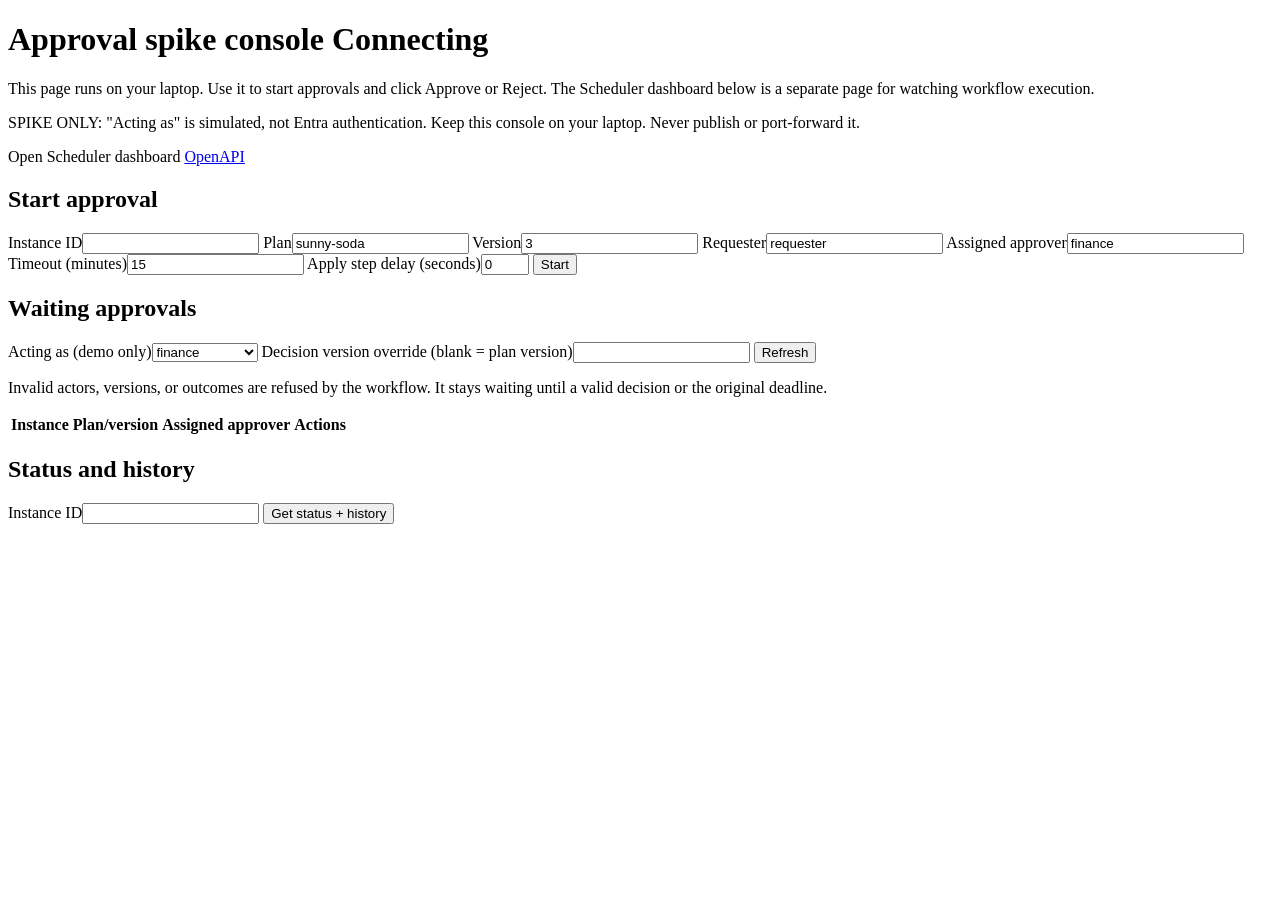
==== src/Approval.Console/wwwroot/index.html @ cd4d0424 "updated doc" ====
<!doctype html>
<html lang="en">
<head>
  <meta charset="utf-8">
  <meta name="viewport" content="width=device-width, initial-scale=1">
  <title>Approval spike console</title>
  <link rel="stylesheet" href="/console.css">
  <script src="/console.js" defer></script>
</head>
<body>
  <header><h1>Approval spike console <span id="environment">Connecting</span></h1>
    <p>This page runs on your laptop. Use it to start approvals and click Approve or Reject.
      The Scheduler dashboard below is a separate page for watching workflow execution.</p>
    <p id="endpoint"></p><p class="warning">SPIKE ONLY: "Acting as" is simulated, not Entra authentication.
      Keep this console on your laptop. Never publish or port-forward it.</p>
    <a id="dashboard" target="_blank" rel="noopener noreferrer">Open Scheduler dashboard</a>
    <a href="/openapi/v1.json" target="_blank" rel="noopener noreferrer">OpenAPI</a>
  </header>
  <main>
    <section><h2>Start approval</h2>
      <form id="start">
        <label>Instance ID<input name="instanceId" id="instance" required></label>
        <label>Plan<input name="planId" value="sunny-soda" required></label>
        <label>Version<input name="version" value="3" type="number" min="1" required></label>
        <label>Requester<input name="requester" value="requester" required></label>
        <label>Assigned approver<input name="approver" value="finance" required></label>
        <label>Timeout (minutes)<input name="timeoutMinutes" value="15" type="number" min="0.001" max="1440" step="any" required></label>
        <label>Apply step delay (seconds)<input name="applyDecisionDelaySeconds" value="0" type="number" min="0" max="60" required></label>
        <button type="submit">Start</button>
      </form>
    </section>
    <section><h2>Waiting approvals</h2>
      <label>Acting as (demo only)<select id="actor">
        <option>finance</option><option>requester</option><option>someone-else</option>
      </select></label>
      <label>Decision version override (blank = plan version)<input id="decision-version" type="number" min="1"></label>
      <button id="refresh" type="button">Refresh</button>
      <p>Invalid actors, versions, or outcomes are refused by the workflow. It stays waiting until a valid decision or the original deadline.</p>
      <table><thead><tr><th>Instance</th><th>Plan/version</th><th>Assigned approver</th><th>Actions</th></tr></thead><tbody id="approvals"></tbody></table>
    </section>
    <section><h2>Status and history</h2>
      <form id="status"><label>Instance ID<input id="status-id" required></label>
        <button type="submit">Get status + history</button></form>
      <p id="message" role="status"></p><pre id="result"></pre>
    </section>
  </main>
</body>
</html>
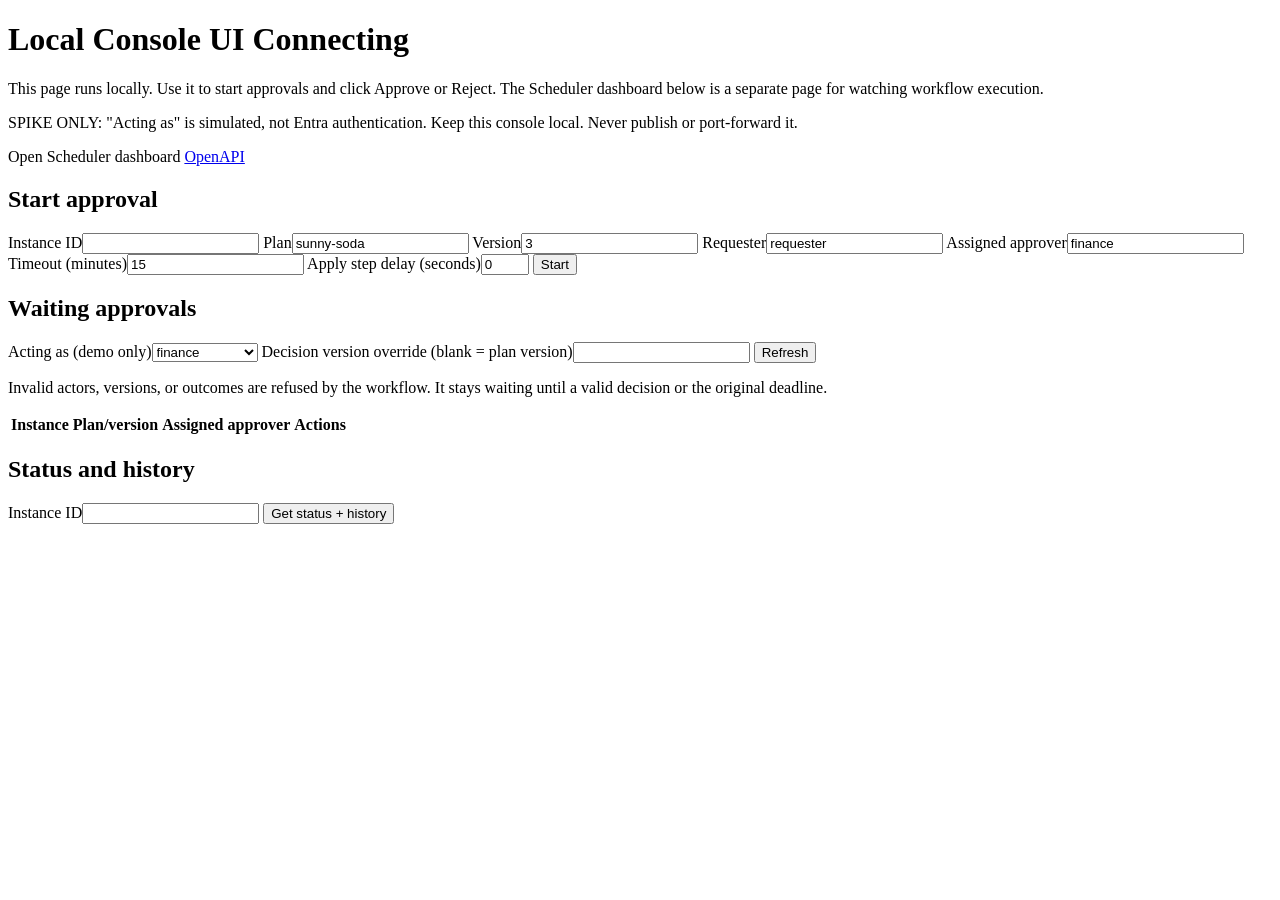
==== commit ae0e7fa2: "updated doc" ====
--- a/src/Approval.Console/wwwroot/index.html
+++ b/src/Approval.Console/wwwroot/index.html
@@ -3,16 +3,16 @@
 <head>
   <meta charset="utf-8">
   <meta name="viewport" content="width=device-width, initial-scale=1">
-  <title>Approval spike console</title>
+  <title>Local Console UI</title>
   <link rel="stylesheet" href="/console.css">
   <script src="/console.js" defer></script>
 </head>
 <body>
-  <header><h1>Approval spike console <span id="environment">Connecting</span></h1>
-    <p>This page runs on your laptop. Use it to start approvals and click Approve or Reject.
+  <header><h1>Local Console UI <span id="environment">Connecting</span></h1>
+    <p>This page runs locally. Use it to start approvals and click Approve or Reject.
       The Scheduler dashboard below is a separate page for watching workflow execution.</p>
     <p id="endpoint"></p><p class="warning">SPIKE ONLY: "Acting as" is simulated, not Entra authentication.
-      Keep this console on your laptop. Never publish or port-forward it.</p>
+      Keep this console local. Never publish or port-forward it.</p>
     <a id="dashboard" target="_blank" rel="noopener noreferrer">Open Scheduler dashboard</a>
     <a href="/openapi/v1.json" target="_blank" rel="noopener noreferrer">OpenAPI</a>
   </header>
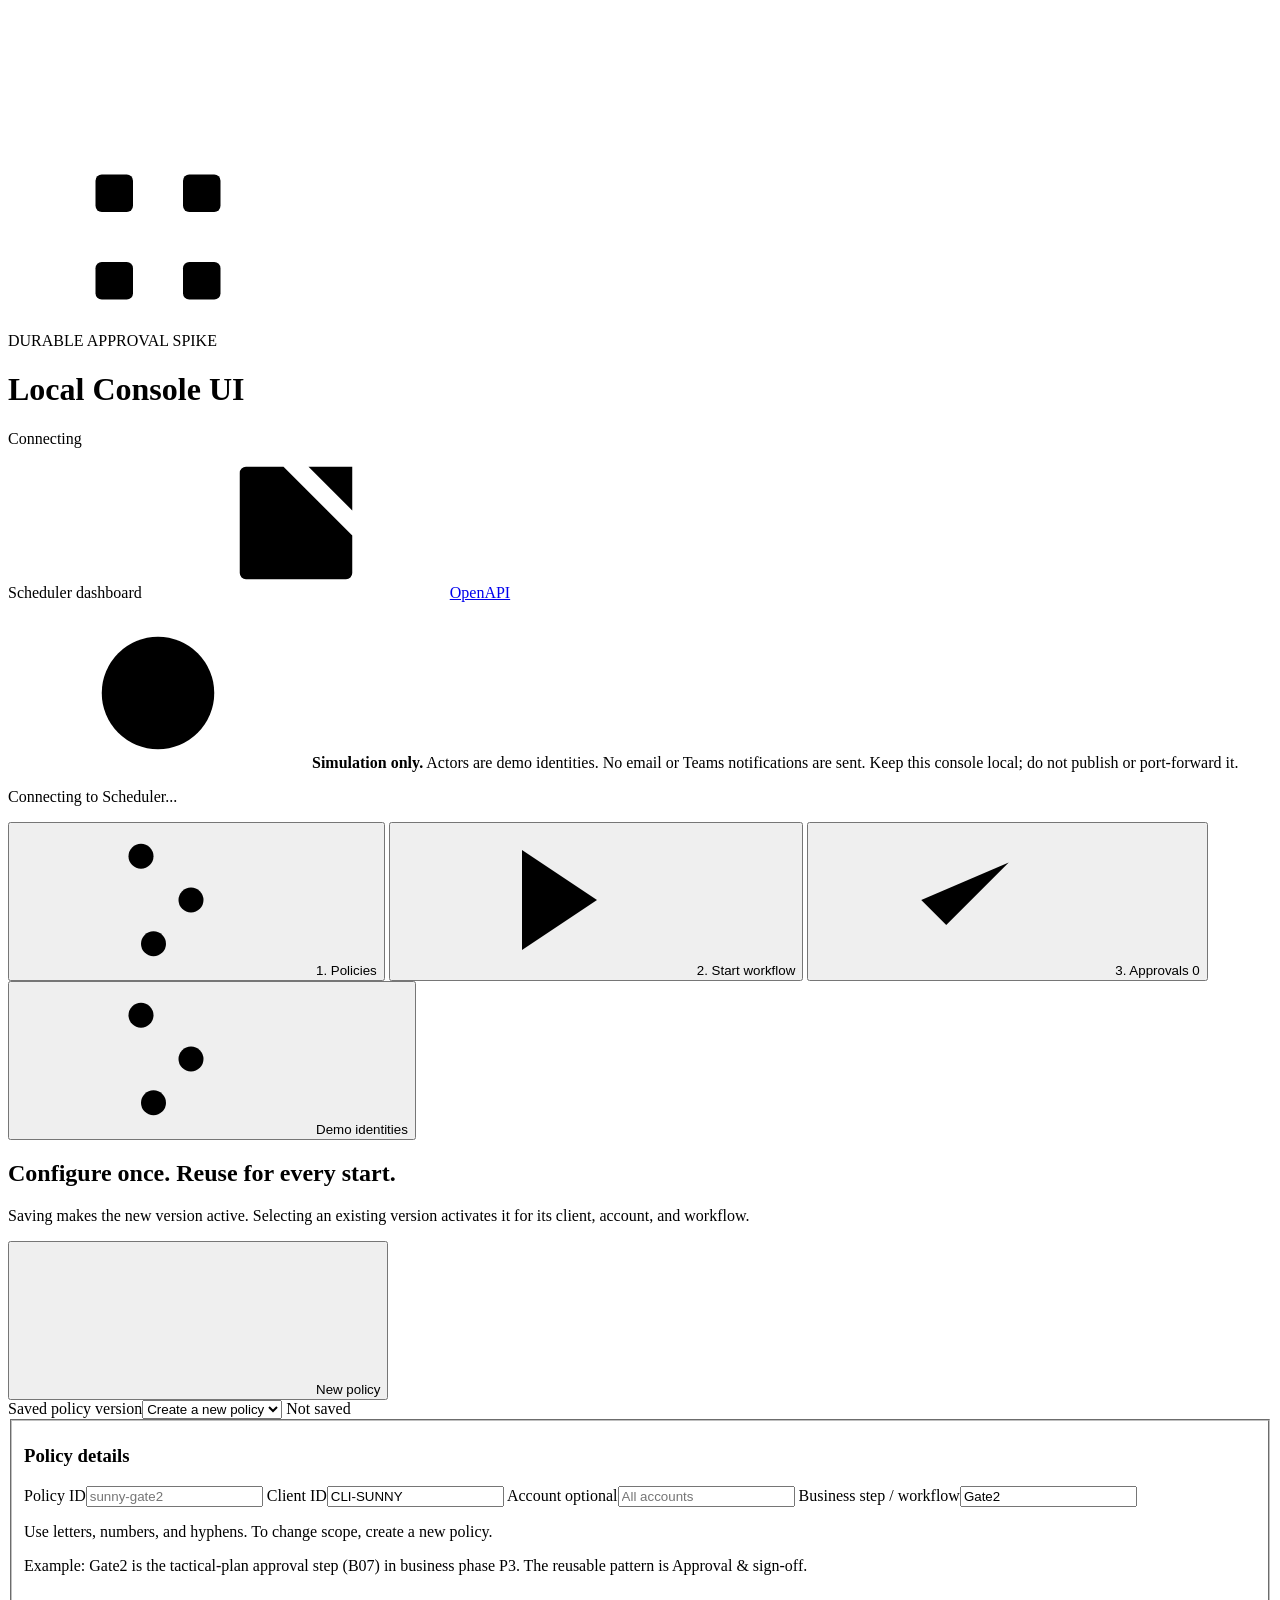
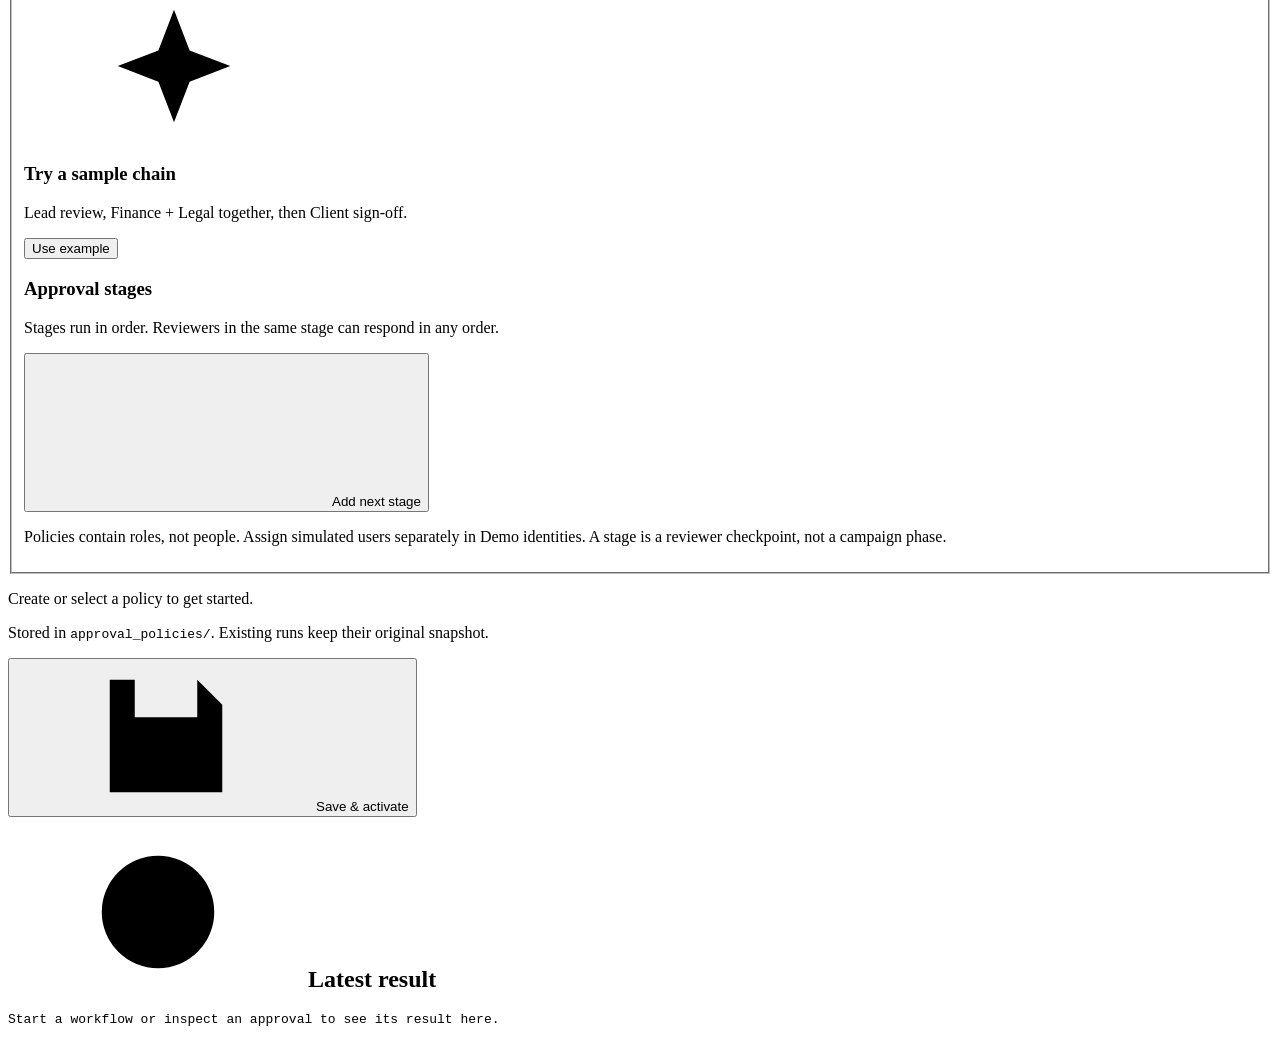
==== commit b6ac768f: "current changes with config" ====
--- a/src/Approval.Console/wwwroot/index.html
+++ b/src/Approval.Console/wwwroot/index.html
@@ -8,41 +8,159 @@
   <script src="/console.js" defer></script>
 </head>
 <body>
-  <header><h1>Local Console UI <span id="environment">Connecting</span></h1>
-    <p>This page runs locally. Use it to start approvals and click Approve or Reject.
-      The Scheduler dashboard below is a separate page for watching workflow execution.</p>
-    <p id="endpoint"></p><p class="warning">SPIKE ONLY: "Acting as" is simulated, not Entra authentication.
-      Keep this console local. Never publish or port-forward it.</p>
-    <a id="dashboard" target="_blank" rel="noopener noreferrer">Open Scheduler dashboard</a>
-    <a href="/openapi/v1.json" target="_blank" rel="noopener noreferrer">OpenAPI</a>
-  </header>
-  <main>
-    <section><h2>Start approval</h2>
-      <form id="start">
-        <label>Instance ID<input name="instanceId" id="instance" required></label>
-        <label>Plan<input name="planId" value="sunny-soda" required></label>
-        <label>Version<input name="version" value="3" type="number" min="1" required></label>
-        <label>Requester<input name="requester" value="requester" required></label>
-        <label>Assigned approver<input name="approver" value="finance" required></label>
-        <label>Timeout (minutes)<input name="timeoutMinutes" value="15" type="number" min="0.001" max="1440" step="any" required></label>
-        <label>Apply step delay (seconds)<input name="applyDecisionDelaySeconds" value="0" type="number" min="0" max="60" required></label>
-        <button type="submit">Start</button>
-      </form>
-    </section>
-    <section><h2>Waiting approvals</h2>
-      <label>Acting as (demo only)<select id="actor">
-        <option>finance</option><option>requester</option><option>someone-else</option>
-      </select></label>
-      <label>Decision version override (blank = plan version)<input id="decision-version" type="number" min="1"></label>
-      <button id="refresh" type="button">Refresh</button>
-      <p>Invalid actors, versions, or outcomes are refused by the workflow. It stays waiting until a valid decision or the original deadline.</p>
-      <table><thead><tr><th>Instance</th><th>Plan/version</th><th>Assigned approver</th><th>Actions</th></tr></thead><tbody id="approvals"></tbody></table>
-    </section>
-    <section><h2>Status and history</h2>
-      <form id="status"><label>Instance ID<input id="status-id" required></label>
-        <button type="submit">Get status + history</button></form>
-      <p id="message" role="status"></p><pre id="result"></pre>
-    </section>
-  </main>
+  <svg class="icon-library" aria-hidden="true" focusable="false">
+    <symbol id="icon-flow" viewBox="0 0 24 24"><path d="M5 8v8m14-8v8M5 12h14"/><rect x="2" y="2" width="6" height="6" rx="1"/><rect x="16" y="2" width="6" height="6" rx="1"/><rect x="2" y="16" width="6" height="6" rx="1"/><rect x="16" y="16" width="6" height="6" rx="1"/></symbol>
+    <symbol id="icon-settings" viewBox="0 0 24 24"><path d="M4 5h16M4 12h16M4 19h16"/><circle cx="8" cy="5" r="2"/><circle cx="16" cy="12" r="2"/><circle cx="10" cy="19" r="2"/></symbol>
+    <symbol id="icon-play" viewBox="0 0 24 24"><path d="m8 4 12 8-12 8Z"/></symbol>
+    <symbol id="icon-check" viewBox="0 0 24 24"><path d="m5 12 4 4L19 6"/></symbol>
+    <symbol id="icon-close" viewBox="0 0 24 24"><path d="m6 6 12 12M6 18 18 6"/></symbol>
+    <symbol id="icon-plus" viewBox="0 0 24 24"><path d="M12 5v14M5 12h14"/></symbol>
+    <symbol id="icon-refresh" viewBox="0 0 24 24"><path d="M20 7v5h-5M4 17v-5h5"/><path d="M5 8a7 7 0 0 1 12-3l3 3M4 16l3 3a7 7 0 0 0 12-3"/></symbol>
+    <symbol id="icon-external" viewBox="0 0 24 24"><path d="M14 3h7v7m0-7L10 14M10 3H4a1 1 0 0 0-1 1v16a1 1 0 0 0 1 1h16a1 1 0 0 0 1-1v-6"/></symbol>
+    <symbol id="icon-save" viewBox="0 0 24 24"><path d="M4 3h13l4 4v14H3V3Zm3 0v6h10V3M7 21v-8h10v8"/></symbol>
+    <symbol id="icon-example" viewBox="0 0 24 24"><path d="m12 3 2.5 6.5L21 12l-6.5 2.5L12 21l-2.5-6.5L3 12l6.5-2.5Z"/></symbol>
+    <symbol id="icon-up" viewBox="0 0 24 24"><path d="m6 15 6-6 6 6"/></symbol>
+    <symbol id="icon-down" viewBox="0 0 24 24"><path d="m6 9 6 6 6-6"/></symbol>
+    <symbol id="icon-info" viewBox="0 0 24 24"><circle cx="12" cy="12" r="9"/><path d="M12 11v6M12 7v1"/></symbol>
+  </svg>
+  <div class="shell">
+    <header class="app-header">
+      <div class="brand">
+        <span class="brand-icon"><svg class="icon" aria-hidden="true"><use href="#icon-flow"/></svg></span>
+        <div><p class="eyebrow">DURABLE APPROVAL SPIKE</p><h1>Local Console UI</h1></div>
+        <span id="environment" class="badge">Connecting</span>
+      </div>
+      <nav class="header-links" aria-label="External resources">
+        <a id="dashboard" target="_blank" rel="noopener noreferrer">Scheduler dashboard <svg class="icon" aria-hidden="true"><use href="#icon-external"/></svg></a>
+        <a href="/openapi/v1.json" target="_blank" rel="noopener noreferrer">OpenAPI</a>
+      </nav>
+    </header>
+    <p id="endpoint" class="connection"></p>
+    <aside class="notice"><svg class="icon" aria-hidden="true"><use href="#icon-info"/></svg>
+      <span><strong>Simulation only.</strong> Actors are demo identities. No email or Teams notifications are sent.
+        Keep this console local; do not publish or port-forward it.</span></aside>
+    <p id="message" class="message" role="status" aria-live="polite">Connecting to Scheduler...</p>
+
+    <div class="tabs" role="tablist" aria-label="Approval demo">
+      <button id="tab-policies" type="button" role="tab" aria-selected="true" aria-controls="panel-policies" data-panel="policies">
+        <svg class="icon" aria-hidden="true"><use href="#icon-settings"/></svg>1. Policies</button>
+      <button id="tab-start" type="button" role="tab" aria-selected="false" aria-controls="panel-start" data-panel="start" tabindex="-1">
+        <svg class="icon" aria-hidden="true"><use href="#icon-play"/></svg>2. Start workflow</button>
+      <button id="tab-approvals" type="button" role="tab" aria-selected="false" aria-controls="panel-approvals" data-panel="approvals" tabindex="-1">
+        <svg class="icon" aria-hidden="true"><use href="#icon-check"/></svg>3. Approvals <span id="waiting-count" class="count">0</span></button>
+      <button id="tab-identities" type="button" role="tab" aria-selected="false" aria-controls="panel-identities" data-panel="identities" tabindex="-1">
+        <svg class="icon" aria-hidden="true"><use href="#icon-settings"/></svg>Demo identities</button>
+    </div>
+
+    <main>
+      <section id="panel-policies" class="panel" role="tabpanel" aria-labelledby="tab-policies">
+        <div class="section-heading"><div><h2>Configure once. Reuse for every start.</h2>
+          <p>Saving makes the new version active. Selecting an existing version activates it for its client, account, and workflow.</p></div>
+          <div class="editor-actions">
+            <button id="edit-policy" type="button" hidden><svg class="icon" aria-hidden="true"><use href="#icon-settings"/></svg>Edit</button>
+            <button id="new-policy" type="button"><svg class="icon" aria-hidden="true"><use href="#icon-plus"/></svg>New policy</button>
+          </div></div>
+        <div class="policy-picker">
+          <label>Saved policy version<select id="policies"><option value="">Create a new policy</option></select></label>
+          <span id="policy-badge" class="badge subtle">Not saved</span>
+        </div>
+        <form id="policy-editor">
+          <input name="baseVersion" type="hidden" value="0">
+          <fieldset id="policy-fields">
+          <div class="policy-workspace">
+            <div class="policy-details">
+              <h3>Policy details</h3>
+              <label>Policy ID<input name="id" placeholder="sunny-gate2" required maxlength="80" pattern="[A-Za-z0-9\-]+"></label>
+              <label>Client ID<input name="clientId" value="CLI-SUNNY" required maxlength="80" pattern="[A-Za-z0-9\-]+"></label>
+              <label>Account <span class="optional">optional</span><input name="accountId" placeholder="All accounts" maxlength="80" pattern="[A-Za-z0-9\-]+"></label>
+              <label>Business step / workflow<input name="workflowCode" value="Gate2" required maxlength="80" pattern="[A-Za-z0-9\-]+"></label>
+              <p class="hint">Use letters, numbers, and hyphens. To change scope, create a new policy.</p>
+              <p class="hint">Example: Gate2 is the tactical-plan approval step (B07) in business phase P3. The reusable pattern is Approval &amp; sign-off.</p>
+              <div class="example-card"><svg class="icon" aria-hidden="true"><use href="#icon-example"/></svg>
+                <h3>Try a sample chain</h3><p>Lead review, Finance + Legal together, then Client sign-off.</p>
+                <button id="load-example" type="button">Use example</button></div>
+            </div>
+            <div class="stage-builder">
+              <div class="section-heading"><div><h3>Approval stages</h3>
+                <p>Stages run in order. Reviewers in the same stage can respond in any order.</p></div></div>
+              <div id="stages"></div>
+              <button id="add-stage" type="button"><svg class="icon" aria-hidden="true"><use href="#icon-plus"/></svg>Add next stage</button>
+              <p class="hint">Policies contain roles, not people. Assign simulated users separately in Demo identities. A stage is a reviewer checkpoint, not a campaign phase.</p>
+            </div>
+          </div>
+          </fieldset>
+          <footer class="save-bar"><div><p id="policy-message" role="status">Create or select a policy to get started.</p>
+            <p class="hint">Stored in <code id="policy-location">approval_policies/</code>. Existing runs keep their original snapshot.</p></div>
+            <div class="editor-actions">
+              <button id="cancel-edit" type="button" hidden>Cancel</button>
+              <button id="policy-action" type="submit" class="primary"><svg class="icon" aria-hidden="true"><use id="policy-action-icon" href="#icon-save"/></svg><span id="policy-action-label">Save &amp; activate</span></button>
+            </div></footer>
+        </form>
+      </section>
+
+      <section id="panel-start" class="panel" role="tabpanel" aria-labelledby="tab-start" hidden>
+        <div class="section-heading"><div><h2>Start with the active policy</h2>
+          <p>The correct chain is resolved from the client, account, and workflow. You do not re-enter approval steps.</p></div></div>
+        <p id="start-policy-hint" class="selection-summary">Select or save a policy first.</p>
+        <form id="chain-start" class="form-grid">
+          <label>Workflow instance ID<input name="instanceId" id="chain-instance" required></label>
+          <label>Client ID<input name="clientId" value="CLI-SUNNY" required></label>
+          <label>Account <span class="optional">optional</span><input name="accountId" placeholder="All accounts"></label>
+          <label>Business step / workflow<input name="workflowCode" value="Gate2" required></label>
+          <label>Plan<input name="planId" value="sunny-soda" required></label>
+          <label>Plan version<input name="version" value="3" type="number" min="1" required></label>
+          <label>Requester <span class="optional">demo actor</span><input name="requester" value="requester" required></label>
+          <div class="form-action"><button type="submit" class="primary"><svg class="icon" aria-hidden="true"><use href="#icon-play"/></svg>Start workflow</button></div>
+        </form>
+        <div class="explanation"><h3>One reusable approval engine</h3>
+          <p><code>ApprovalChain</code> coordinates the stages; each reviewer gets an internal <code>ApprovalStep</code>.
+            A single reviewer and a multi-stage sign-off use the same engine. The parent applies the final result once all required steps finish.</p></div>
+      </section>
+
+      <section id="panel-approvals" class="panel" role="tabpanel" aria-labelledby="tab-approvals" hidden>
+        <div class="section-heading"><div><h2>Approval plan and decisions</h2><p>Same group = parallel. The next group unlocks only after the previous group finishes.</p></div>
+          <button id="refresh" type="button"><svg class="icon" aria-hidden="true"><use href="#icon-refresh"/></svg>Refresh</button></div>
+        <label class="workflow-selector">Workflow to inspect<select id="approval-workflow"><option value="">All waiting approvals</option></select></label>
+        <p id="approval-plan-note" class="hint">Ranks 1.1 and 1.2 run together; 2.1 waits for all of group 1. Completed steps stay visible in a selected workflow.</p>
+        <div class="review-controls">
+          <label>Acting as <span class="optional">demo role assignment</span>
+            <select id="actor"><option value="">Select a demo user</option></select></label>
+          <label>Decision version override <span class="optional">for stale-version tests</span><input id="decision-version" type="number" min="1" placeholder="Use plan version"></label>
+          <p class="hint">Wrong actor, self-approval, stale version, or a typo is refused. The original timer continues.</p>
+        </div>
+        <div class="table-scroll"><table><thead><tr><th>Rank</th><th>Approval / parent</th><th>Plan</th><th>Stage / state</th><th>Role / actor</th><th>Actions</th></tr></thead><tbody id="approvals"></tbody></table></div>
+        <div class="status-forms">
+          <form id="chain-status"><h3>Workflow progress</h3><label>Parent workflow ID<input id="chain-status-id" required placeholder="chain-demo-..."></label>
+            <button type="submit">View pinned policy &amp; result</button></form>
+          <form id="status"><h3>Approval history</h3><label>Approval instance ID<input id="status-id" required placeholder="chain-demo-...-s1-r1"></label>
+            <button type="submit">View status &amp; history</button></form>
+        </div>
+      </section>
+      <section id="panel-identities" class="panel" role="tabpanel" aria-labelledby="tab-identities" hidden>
+        <div class="section-heading"><div><h2>Demo identities, not policy configuration</h2>
+          <p>This simulates User Administration. In production, a role service assigns people and a validated sign-in identifies the acting user. Sign-in alone never grants approval rights.</p></div></div>
+        <form id="identity-editor">
+          <div class="form-grid">
+            <label>Client ID<input name="clientId" value="CLI-SUNNY" required maxlength="80" pattern="[A-Za-z0-9\-]+"></label>
+            <label>Account <span class="optional">optional</span><input name="accountId" placeholder="All accounts" maxlength="80" pattern="[A-Za-z0-9\-]+"></label>
+            <div class="form-action"><button id="load-identities" type="button">Load assignments</button></div>
+          </div>
+          <p class="hint">Changing these assignments affects new starts, not a running workflow's already-resolved reviewers. It never creates a policy version.</p>
+          <div class="simulator-actions">
+            <button id="use-policy-roles" type="button">Add roles from current policy</button>
+            <button id="identity-example" type="button">Use example actors</button>
+          </div>
+          <div id="identity-rows"></div>
+          <button id="add-identity" type="button"><svg class="icon" aria-hidden="true"><use href="#icon-plus"/></svg>Add demo assignment</button>
+          <footer class="save-bar"><p id="identity-message" role="status">Saved separately under demo_settings/. No real authentication is implemented.</p>
+            <button type="submit" class="primary"><svg class="icon" aria-hidden="true"><use href="#icon-save"/></svg>Save demo identities</button></footer>
+        </form>
+      </section>
+      <section id="result-section" class="result-panel" aria-label="Latest request result">
+        <h2><svg class="icon" aria-hidden="true"><use href="#icon-info"/></svg>Latest result</h2>
+        <pre id="result">Start a workflow or inspect an approval to see its result here.</pre>
+      </section>
+    </main>
+  </div>
 </body>
 </html>
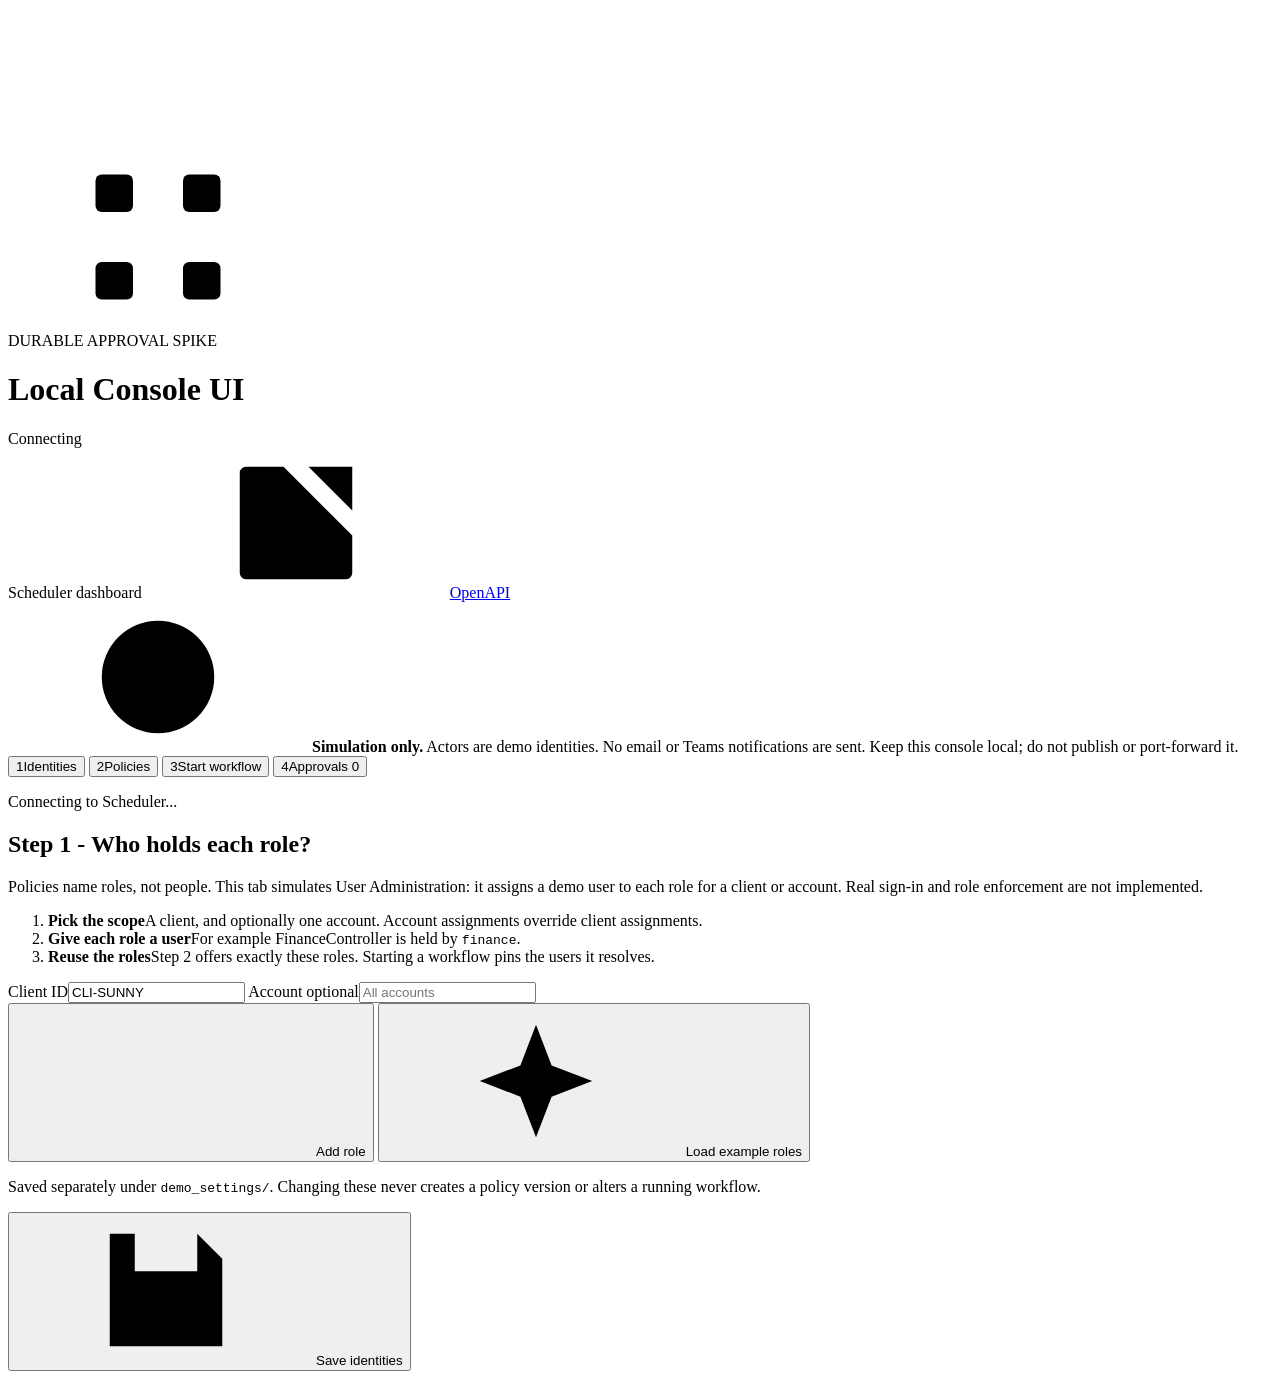
==== commit 339fa486: "latest updated code" ====
--- a/src/Approval.Console/wwwroot/index.html
+++ b/src/Approval.Console/wwwroot/index.html
@@ -27,7 +27,8 @@
     <header class="app-header">
       <div class="brand">
         <span class="brand-icon"><svg class="icon" aria-hidden="true"><use href="#icon-flow"/></svg></span>
-        <div><p class="eyebrow">DURABLE APPROVAL SPIKE</p><h1>Local Console UI</h1></div>
+        <div class="brand-text"><p class="eyebrow">DURABLE APPROVAL SPIKE</p><h1>Local Console UI</h1>
+          <p id="endpoint" class="connection"></p></div>
         <span id="environment" class="badge">Connecting</span>
       </div>
       <nav class="header-links" aria-label="External resources">
@@ -35,27 +36,55 @@
         <a href="/openapi/v1.json" target="_blank" rel="noopener noreferrer">OpenAPI</a>
       </nav>
     </header>
-    <p id="endpoint" class="connection"></p>
     <aside class="notice"><svg class="icon" aria-hidden="true"><use href="#icon-info"/></svg>
       <span><strong>Simulation only.</strong> Actors are demo identities. No email or Teams notifications are sent.
         Keep this console local; do not publish or port-forward it.</span></aside>
-    <p id="message" class="message" role="status" aria-live="polite">Connecting to Scheduler...</p>
 
-    <div class="tabs" role="tablist" aria-label="Approval demo">
-      <button id="tab-policies" type="button" role="tab" aria-selected="true" aria-controls="panel-policies" data-panel="policies">
-        <svg class="icon" aria-hidden="true"><use href="#icon-settings"/></svg>1. Policies</button>
-      <button id="tab-start" type="button" role="tab" aria-selected="false" aria-controls="panel-start" data-panel="start" tabindex="-1">
-        <svg class="icon" aria-hidden="true"><use href="#icon-play"/></svg>2. Start workflow</button>
-      <button id="tab-approvals" type="button" role="tab" aria-selected="false" aria-controls="panel-approvals" data-panel="approvals" tabindex="-1">
-        <svg class="icon" aria-hidden="true"><use href="#icon-check"/></svg>3. Approvals <span id="waiting-count" class="count">0</span></button>
-      <button id="tab-identities" type="button" role="tab" aria-selected="false" aria-controls="panel-identities" data-panel="identities" tabindex="-1">
-        <svg class="icon" aria-hidden="true"><use href="#icon-settings"/></svg>Demo identities</button>
+    <div class="sticky-nav">
+      <div class="tabs" role="tablist" aria-label="Approval demo">
+        <button id="tab-identities" type="button" role="tab" aria-selected="true" aria-controls="panel-identities" data-panel="identities">
+          <span class="step-no">1</span>Identities</button>
+        <button id="tab-policies" type="button" role="tab" aria-selected="false" aria-controls="panel-policies" data-panel="policies" tabindex="-1">
+          <span class="step-no">2</span>Policies</button>
+        <button id="tab-start" type="button" role="tab" aria-selected="false" aria-controls="panel-start" data-panel="start" tabindex="-1">
+          <span class="step-no">3</span>Start workflow</button>
+        <button id="tab-approvals" type="button" role="tab" aria-selected="false" aria-controls="panel-approvals" data-panel="approvals" tabindex="-1">
+          <span class="step-no">4</span>Approvals <span id="waiting-count" class="count">0</span></button>
+      </div>
+      <p id="message" class="message" role="status" aria-live="polite">Connecting to Scheduler...</p>
     </div>
 
     <main>
-      <section id="panel-policies" class="panel" role="tabpanel" aria-labelledby="tab-policies">
-        <div class="section-heading"><div><h2>Configure once. Reuse for every start.</h2>
-          <p>Saving makes the new version active. Selecting an existing version activates it for its client, account, and workflow.</p></div>
+      <section id="panel-identities" class="panel" role="tabpanel" aria-labelledby="tab-identities">
+        <div class="section-heading"><div><h2>Step 1 - Who holds each role?</h2>
+          <p>Policies name roles, not people. This tab simulates User Administration: it assigns a demo user to each role for a client or account.
+            Real sign-in and role enforcement are not implemented.</p></div></div>
+        <ol class="how-it-works">
+          <li><strong>Pick the scope</strong><span>A client, and optionally one account. Account assignments override client assignments.</span></li>
+          <li><strong>Give each role a user</strong><span>For example FinanceController is held by <code>finance</code>.</span></li>
+          <li><strong>Reuse the roles</strong><span>Step 2 offers exactly these roles. Starting a workflow pins the users it resolves.</span></li>
+        </ol>
+        <form id="identity-editor">
+          <div class="form-grid scope-grid">
+            <label>Client ID<input name="clientId" value="CLI-SUNNY" required maxlength="80" pattern="[A-Za-z0-9\-]+"></label>
+            <label>Account <span class="optional">optional</span><input name="accountId" placeholder="All accounts" maxlength="80" pattern="[A-Za-z0-9\-]+"></label>
+          </div>
+          <div id="identity-rows"></div>
+          <div class="simulator-actions">
+            <button id="add-identity" type="button"><svg class="icon" aria-hidden="true"><use href="#icon-plus"/></svg>Add role</button>
+            <button id="identity-example" type="button"><svg class="icon" aria-hidden="true"><use href="#icon-example"/></svg>Load example roles</button>
+          </div>
+          <p id="identity-coverage" class="coverage" role="status"></p>
+          <footer class="save-bar"><div><p id="identity-message" role="status"></p>
+            <p class="hint">Saved separately under <code>demo_settings/</code>. Changing these never creates a policy version or alters a running workflow.</p></div>
+            <button type="submit" class="primary"><svg class="icon" aria-hidden="true"><use href="#icon-save"/></svg>Save identities</button></footer>
+        </form>
+      </section>
+
+      <section id="panel-policies" class="panel" role="tabpanel" aria-labelledby="tab-policies" hidden>
+        <div class="section-heading"><div><h2>Step 2 - One policy per client, with a default chain and step overrides</h2>
+          <p>The default chain covers every business step. Add an override only where one step needs a different chain.
+            Saving makes the new version active for the whole set; selecting an existing version activates it.</p></div>
           <div class="editor-actions">
             <button id="edit-policy" type="button" hidden><svg class="icon" aria-hidden="true"><use href="#icon-settings"/></svg>Edit</button>
             <button id="new-policy" type="button"><svg class="icon" aria-hidden="true"><use href="#icon-plus"/></svg>New policy</button>
@@ -70,22 +99,31 @@
           <div class="policy-workspace">
             <div class="policy-details">
               <h3>Policy details</h3>
-              <label>Policy ID<input name="id" placeholder="sunny-gate2" required maxlength="80" pattern="[A-Za-z0-9\-]+"></label>
+              <label>Policy ID<input name="id" placeholder="sunny-approvals" required maxlength="80" pattern="[A-Za-z0-9\-]+"></label>
               <label>Client ID<input name="clientId" value="CLI-SUNNY" required maxlength="80" pattern="[A-Za-z0-9\-]+"></label>
               <label>Account <span class="optional">optional</span><input name="accountId" placeholder="All accounts" maxlength="80" pattern="[A-Za-z0-9\-]+"></label>
-              <label>Business step / workflow<input name="workflowCode" value="Gate2" required maxlength="80" pattern="[A-Za-z0-9\-]+"></label>
-              <p class="hint">Use letters, numbers, and hyphens. To change scope, create a new policy.</p>
-              <p class="hint">Example: Gate2 is the tactical-plan approval step (B07) in business phase P3. The reusable pattern is Approval &amp; sign-off.</p>
+              <p class="hint">Policy ID: letters, numbers, and hyphens. To change the client or account, create a new policy.
+                When a workflow starts, an account's policy is used before the client's, then <code>agency-default</code>.</p>
               <div class="example-card"><svg class="icon" aria-hidden="true"><use href="#icon-example"/></svg>
-                <h3>Try a sample chain</h3><p>Lead review, Finance + Legal together, then Client sign-off.</p>
+                <h3>Try a sample set</h3><p>A default of Lead then Finance + Legal for every step, plus a Gate 2 (B07) override that adds Client sign-off.</p>
                 <button id="load-example" type="button">Use example</button></div>
             </div>
             <div class="stage-builder">
-              <div class="section-heading"><div><h3>Approval stages</h3>
-                <p>Stages run in order. Reviewers in the same stage can respond in any order.</p></div></div>
-              <div id="stages"></div>
-              <button id="add-stage" type="button"><svg class="icon" aria-hidden="true"><use href="#icon-plus"/></svg>Add next stage</button>
-              <p class="hint">Policies contain roles, not people. Assign simulated users separately in Demo identities. A stage is a reviewer checkpoint, not a campaign phase.</p>
+              <section class="chain-section">
+                <div class="section-heading"><div><h3>Default chain</h3>
+                  <p>Used for every business step that has no override. Stages run in order; reviewers in a stage can respond in any order.</p></div>
+                  <label class="check"><input type="checkbox" id="has-default" checked>Use a default chain</label></div>
+                <div id="default-chain"><div id="default-stages"></div></div>
+              </section>
+              <section class="chain-section">
+                <div class="section-heading"><div><h3>Step overrides</h3>
+                  <p>Give one business step its own chain. It replaces the default for that step only.</p></div></div>
+                <p id="overrides-empty" class="hint">No overrides. Every business step uses the default chain.</p>
+                <div id="overrides"></div>
+                <button id="add-override" type="button"><svg class="icon" aria-hidden="true"><use href="#icon-plus"/></svg>Add step override</button>
+              </section>
+              <p class="hint">Reviewers are roles from step 1. A stage is a reviewer checkpoint, not a campaign phase.
+                Editing any chain saves one new version of the whole policy; running workflows keep the chain they started with.</p>
             </div>
           </div>
           </fieldset>
@@ -99,17 +137,17 @@
       </section>
 
       <section id="panel-start" class="panel" role="tabpanel" aria-labelledby="tab-start" hidden>
-        <div class="section-heading"><div><h2>Start with the active policy</h2>
-          <p>The correct chain is resolved from the client, account, and workflow. You do not re-enter approval steps.</p></div></div>
+        <div class="section-heading"><div><h2>Step 3 - Start a workflow for a business step</h2>
+          <p>The chain is resolved from the client, account, and business step: that step's override if there is one, otherwise the default chain. You never re-enter approval stages.</p></div></div>
         <p id="start-policy-hint" class="selection-summary">Select or save a policy first.</p>
         <form id="chain-start" class="form-grid">
-          <label>Workflow instance ID<input name="instanceId" id="chain-instance" required></label>
           <label>Client ID<input name="clientId" value="CLI-SUNNY" required></label>
           <label>Account <span class="optional">optional</span><input name="accountId" placeholder="All accounts"></label>
-          <label>Business step / workflow<input name="workflowCode" value="Gate2" required></label>
-          <label>Plan<input name="planId" value="sunny-soda" required></label>
+          <label>Business step / workflow<select name="workflowCode" required><option value="">Choose a business step</option></select></label>
+          <label>Business plan<input name="planId" value="sunny-soda" required></label>
           <label>Plan version<input name="version" value="3" type="number" min="1" required></label>
-          <label>Requester <span class="optional">demo actor</span><input name="requester" value="requester" required></label>
+          <label>Requester <span class="optional">who submits the plan</span><select name="requester" id="requester" required><option value="requester">requester (plan owner, not an approver)</option></select></label>
+          <label>Workflow instance ID<input name="instanceId" id="chain-instance" required></label>
           <div class="form-action"><button type="submit" class="primary"><svg class="icon" aria-hidden="true"><use href="#icon-play"/></svg>Start workflow</button></div>
         </form>
         <div class="explanation"><h3>One reusable approval engine</h3>
@@ -118,47 +156,22 @@
       </section>
 
       <section id="panel-approvals" class="panel" role="tabpanel" aria-labelledby="tab-approvals" hidden>
-        <div class="section-heading"><div><h2>Approval plan and decisions</h2><p>Same group = parallel. The next group unlocks only after the previous group finishes.</p></div>
+        <div class="section-heading"><div><h2>Step 4 - Approve or reject</h2><p>Each block is one workflow with its full approval chain. Rows in the same stage run in parallel; the next stage unlocks only after every row in the previous stage finishes.</p></div>
           <button id="refresh" type="button"><svg class="icon" aria-hidden="true"><use href="#icon-refresh"/></svg>Refresh</button></div>
-        <label class="workflow-selector">Workflow to inspect<select id="approval-workflow"><option value="">All waiting approvals</option></select></label>
-        <p id="approval-plan-note" class="hint">Ranks 1.1 and 1.2 run together; 2.1 waits for all of group 1. Completed steps stay visible in a selected workflow.</p>
+        <p id="approval-plan-note" class="hint">Ranks 1.1 and 1.2 run together; 2.1 waits for all of stage 1. Every running workflow is listed, plus the most recent one so its finished steps stay visible.</p>
         <div class="review-controls">
           <label>Acting as <span class="optional">demo role assignment</span>
             <select id="actor"><option value="">Select a demo user</option></select></label>
-          <label>Decision version override <span class="optional">for stale-version tests</span><input id="decision-version" type="number" min="1" placeholder="Use plan version"></label>
-          <p class="hint">Wrong actor, self-approval, stale version, or a typo is refused. The original timer continues.</p>
+          <p class="hint">Wrong user, self-approval, a stale version, or a typo is refused. The original timer continues.</p>
         </div>
-        <div class="table-scroll"><table><thead><tr><th>Rank</th><th>Approval / parent</th><th>Plan</th><th>Stage / state</th><th>Role / actor</th><th>Actions</th></tr></thead><tbody id="approvals"></tbody></table></div>
-        <div class="status-forms">
-          <form id="chain-status"><h3>Workflow progress</h3><label>Parent workflow ID<input id="chain-status-id" required placeholder="chain-demo-..."></label>
-            <button type="submit">View pinned policy &amp; result</button></form>
-          <form id="status"><h3>Approval history</h3><label>Approval instance ID<input id="status-id" required placeholder="chain-demo-...-s1-r1"></label>
-            <button type="submit">View status &amp; history</button></form>
-        </div>
-      </section>
-      <section id="panel-identities" class="panel" role="tabpanel" aria-labelledby="tab-identities" hidden>
-        <div class="section-heading"><div><h2>Demo identities, not policy configuration</h2>
-          <p>This simulates User Administration. In production, a role service assigns people and a validated sign-in identifies the acting user. Sign-in alone never grants approval rights.</p></div></div>
-        <form id="identity-editor">
-          <div class="form-grid">
-            <label>Client ID<input name="clientId" value="CLI-SUNNY" required maxlength="80" pattern="[A-Za-z0-9\-]+"></label>
-            <label>Account <span class="optional">optional</span><input name="accountId" placeholder="All accounts" maxlength="80" pattern="[A-Za-z0-9\-]+"></label>
-            <div class="form-action"><button id="load-identities" type="button">Load assignments</button></div>
-          </div>
-          <p class="hint">Changing these assignments affects new starts, not a running workflow's already-resolved reviewers. It never creates a policy version.</p>
-          <div class="simulator-actions">
-            <button id="use-policy-roles" type="button">Add roles from current policy</button>
-            <button id="identity-example" type="button">Use example actors</button>
-          </div>
-          <div id="identity-rows"></div>
-          <button id="add-identity" type="button"><svg class="icon" aria-hidden="true"><use href="#icon-plus"/></svg>Add demo assignment</button>
-          <footer class="save-bar"><p id="identity-message" role="status">Saved separately under demo_settings/. No real authentication is implemented.</p>
-            <button type="submit" class="primary"><svg class="icon" aria-hidden="true"><use href="#icon-save"/></svg>Save demo identities</button></footer>
-        </form>
-      </section>
-      <section id="result-section" class="result-panel" aria-label="Latest request result">
-        <h2><svg class="icon" aria-hidden="true"><use href="#icon-info"/></svg>Latest result</h2>
-        <pre id="result">Start a workflow or inspect an approval to see its result here.</pre>
+        <details class="advanced"><summary>Test a stale decision</summary>
+          <label>Plan version to send <span class="optional">leave empty to use the workflow's plan version</span><input id="decision-version" type="number" min="1" placeholder="Use plan version"></label></details>
+        <div class="table-scroll"><table><thead><tr><th>Rank</th><th>Approval step</th><th>Business plan</th><th>Stage / state</th><th>Role / user</th><th>Actions</th></tr></thead><tbody id="approvals"></tbody></table></div>
+        <section id="result-section" class="result-card" aria-label="Latest result">
+          <div class="result-head"><h3><svg class="icon" aria-hidden="true"><use href="#icon-info"/></svg>Latest result</h3>
+            <span id="result-time" class="result-time">Updates after each decision and when you press Refresh.</span></div>
+          <pre id="result" tabindex="0">Approve, reject, or press Refresh to see the latest result here.</pre>
+        </section>
       </section>
     </main>
   </div>
